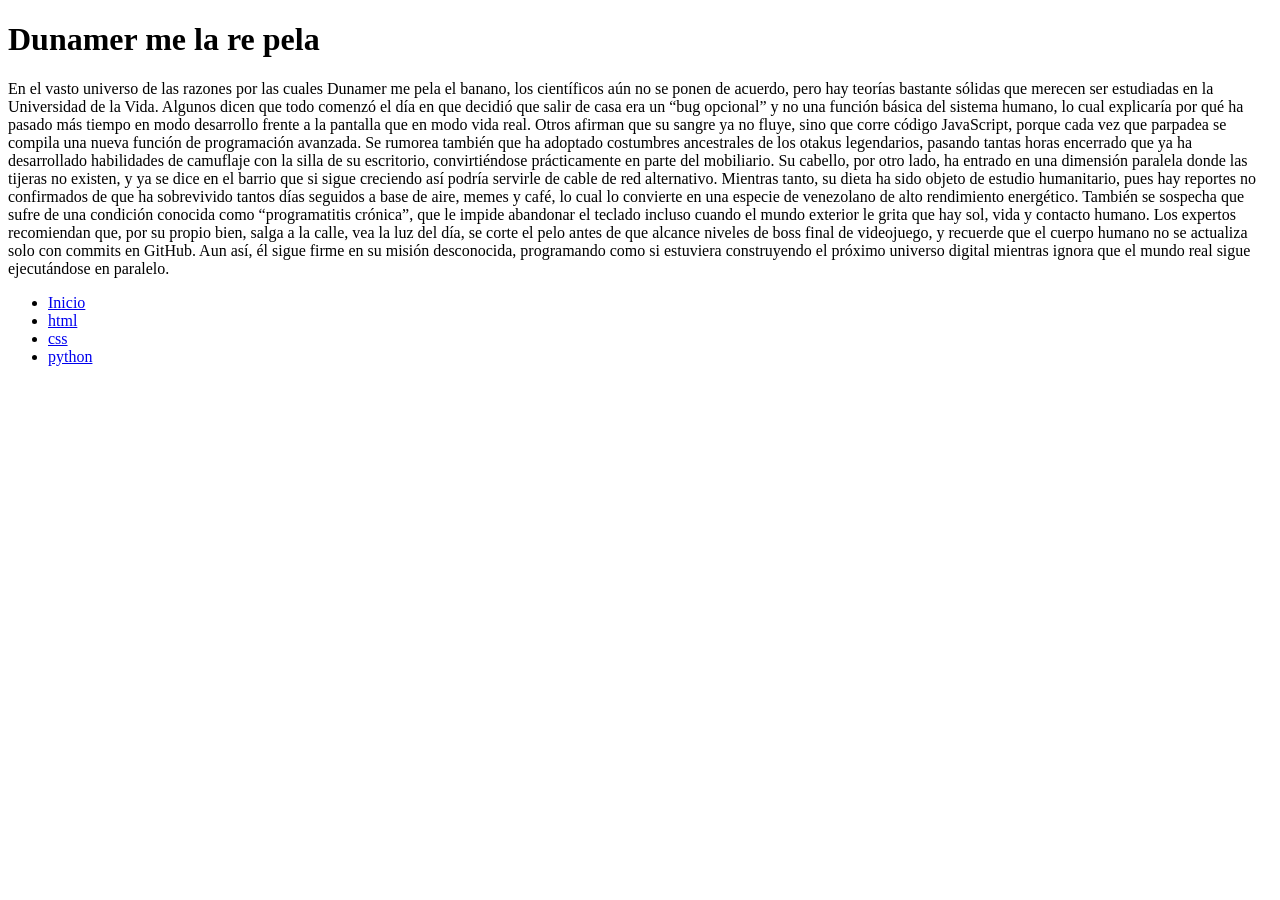
==== html/index.html @ 8e2e9a66 "agregando barra de navegacion sin css aun" ====
<!doctype html>
<html lang="en">
  <head>
    <meta charset="UTF-8" />
    <meta name="viewport" content="width=device-width, initial-scale=1.0" />
    <link rel="stylesheet" href="/document/css/style.css" />
    <title>Inicio</title>
  </head>
  <body> 
    <div id="container">

        <header>
          <h1>Dunamer me la re pela</h1>
          <p>En el vasto universo de las razones por las cuales Dunamer me pela el banano, los científicos aún no se ponen de acuerdo, pero hay teorías bastante sólidas que merecen ser estudiadas en la Universidad de la Vida. Algunos dicen que todo comenzó el día en que decidió que salir de casa era un “bug opcional” y no una función básica del sistema humano, lo cual explicaría por qué ha pasado más tiempo en modo desarrollo frente a la pantalla que en modo vida real. Otros afirman que su sangre ya no fluye, sino que corre código JavaScript, porque cada vez que parpadea se compila una nueva función de programación avanzada. Se rumorea también que ha adoptado costumbres ancestrales de los otakus legendarios, pasando tantas horas encerrado que ya ha desarrollado habilidades de camuflaje con la silla de su escritorio, convirtiéndose prácticamente en parte del mobiliario. Su cabello, por otro lado, ha entrado en una dimensión paralela donde las tijeras no existen, y ya se dice en el barrio que si sigue creciendo así podría servirle de cable de red alternativo. Mientras tanto, su dieta ha sido objeto de estudio humanitario, pues hay reportes no confirmados de que ha sobrevivido tantos días seguidos a base de aire, memes y café, lo cual lo convierte en una especie de venezolano de alto rendimiento energético. También se sospecha que sufre de una condición conocida como “programatitis crónica”, que le impide abandonar el teclado incluso cuando el mundo exterior le grita que hay sol, vida y contacto humano. Los expertos recomiendan que, por su propio bien, salga a la calle, vea la luz del día, se corte el pelo antes de que alcance niveles de boss final de videojuego, y recuerde que el cuerpo humano no se actualiza solo con commits en GitHub. Aun así, él sigue firme en su misión desconocida, programando como si estuviera construyendo el próximo universo digital mientras ignora que el mundo real sigue ejecutándose en paralelo.</p>
        </header>

        <nav>
            <ul>
                <li><a href="index.html">Inicio</a></li>
                <li><a href="html.html">html</a></li>
                <li><a href="css.html">css</a></li>
                <li><a href="python.html">python</a></li>
            </ul>

        </nav>
        
    </div>
    <main></main>
    <footer></footer>
  </body>
</html>
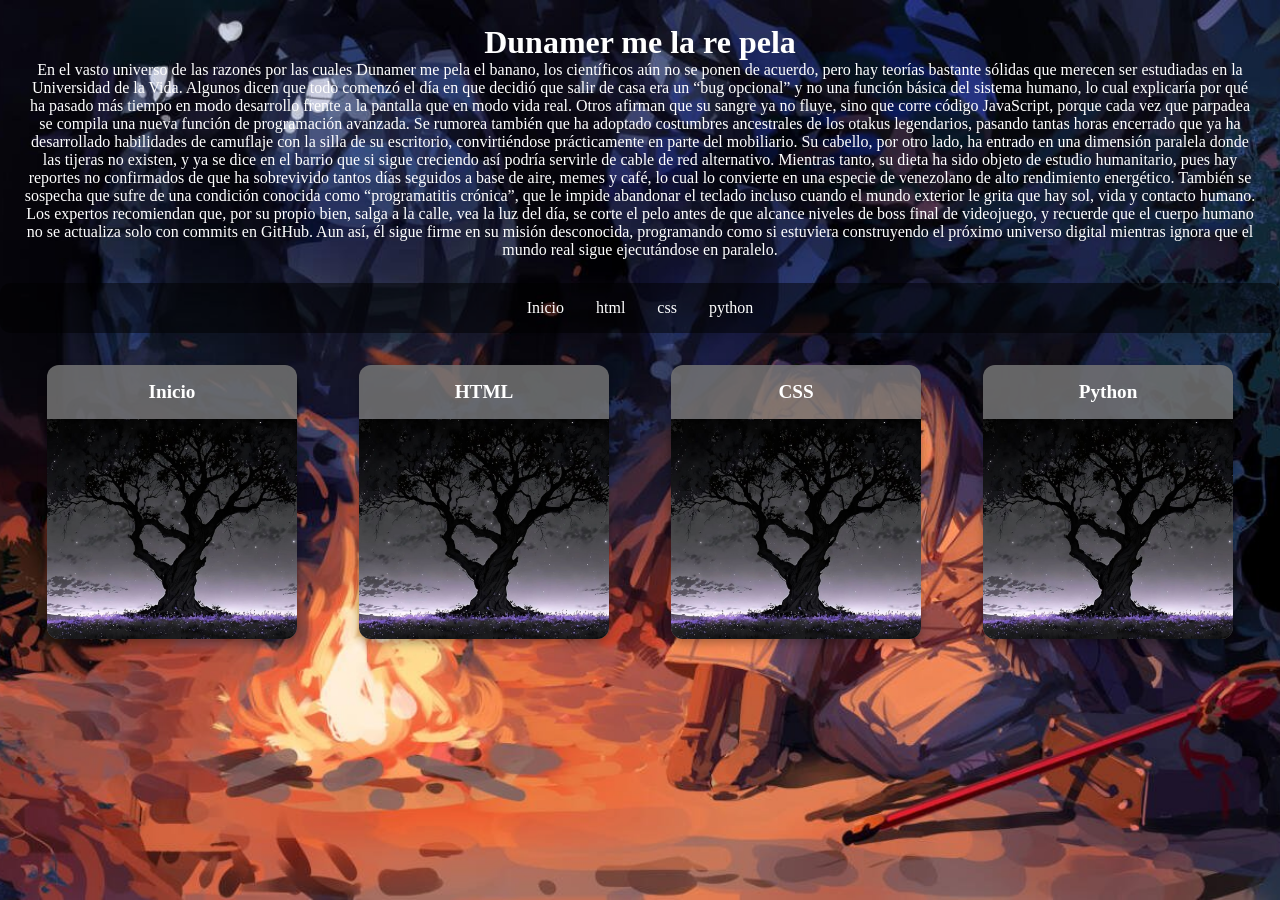
==== commit a9ba7d5e: "mejoras en index y style.css" ====
--- a/html/index.html
+++ b/html/index.html
@@ -3,29 +3,86 @@
   <head>
     <meta charset="UTF-8" />
     <meta name="viewport" content="width=device-width, initial-scale=1.0" />
-    <link rel="stylesheet" href="/document/css/style.css" />
+    <link rel="stylesheet" href="../css/style.css" />
     <title>Inicio</title>
   </head>
-  <body> 
+  <body>
     <div id="container">
+      <header>
+        <h1>Dunamer me la re pela</h1>
+        <p>
+          En el vasto universo de las razones por las cuales Dunamer me pela el
+          banano, los científicos aún no se ponen de acuerdo, pero hay teorías
+          bastante sólidas que merecen ser estudiadas en la Universidad de la
+          Vida. Algunos dicen que todo comenzó el día en que decidió que salir
+          de casa era un “bug opcional” y no una función básica del sistema
+          humano, lo cual explicaría por qué ha pasado más tiempo en modo
+          desarrollo frente a la pantalla que en modo vida real. Otros afirman
+          que su sangre ya no fluye, sino que corre código JavaScript, porque
+          cada vez que parpadea se compila una nueva función de programación
+          avanzada. Se rumorea también que ha adoptado costumbres ancestrales de
+          los otakus legendarios, pasando tantas horas encerrado que ya ha
+          desarrollado habilidades de camuflaje con la silla de su escritorio,
+          convirtiéndose prácticamente en parte del mobiliario. Su cabello, por
+          otro lado, ha entrado en una dimensión paralela donde las tijeras no
+          existen, y ya se dice en el barrio que si sigue creciendo así podría
+          servirle de cable de red alternativo. Mientras tanto, su dieta ha sido
+          objeto de estudio humanitario, pues hay reportes no confirmados de que
+          ha sobrevivido tantos días seguidos a base de aire, memes y café, lo
+          cual lo convierte en una especie de venezolano de alto rendimiento
+          energético. También se sospecha que sufre de una condición conocida
+          como “programatitis crónica”, que le impide abandonar el teclado
+          incluso cuando el mundo exterior le grita que hay sol, vida y contacto
+          humano. Los expertos recomiendan que, por su propio bien, salga a la
+          calle, vea la luz del día, se corte el pelo antes de que alcance
+          niveles de boss final de videojuego, y recuerde que el cuerpo humano
+          no se actualiza solo con commits en GitHub. Aun así, él sigue firme en
+          su misión desconocida, programando como si estuviera construyendo el
+          próximo universo digital mientras ignora que el mundo real sigue
+          ejecutándose en paralelo.
+        </p>
+      </header>
 
-        <header>
-          <h1>Dunamer me la re pela</h1>
-          <p>En el vasto universo de las razones por las cuales Dunamer me pela el banano, los científicos aún no se ponen de acuerdo, pero hay teorías bastante sólidas que merecen ser estudiadas en la Universidad de la Vida. Algunos dicen que todo comenzó el día en que decidió que salir de casa era un “bug opcional” y no una función básica del sistema humano, lo cual explicaría por qué ha pasado más tiempo en modo desarrollo frente a la pantalla que en modo vida real. Otros afirman que su sangre ya no fluye, sino que corre código JavaScript, porque cada vez que parpadea se compila una nueva función de programación avanzada. Se rumorea también que ha adoptado costumbres ancestrales de los otakus legendarios, pasando tantas horas encerrado que ya ha desarrollado habilidades de camuflaje con la silla de su escritorio, convirtiéndose prácticamente en parte del mobiliario. Su cabello, por otro lado, ha entrado en una dimensión paralela donde las tijeras no existen, y ya se dice en el barrio que si sigue creciendo así podría servirle de cable de red alternativo. Mientras tanto, su dieta ha sido objeto de estudio humanitario, pues hay reportes no confirmados de que ha sobrevivido tantos días seguidos a base de aire, memes y café, lo cual lo convierte en una especie de venezolano de alto rendimiento energético. También se sospecha que sufre de una condición conocida como “programatitis crónica”, que le impide abandonar el teclado incluso cuando el mundo exterior le grita que hay sol, vida y contacto humano. Los expertos recomiendan que, por su propio bien, salga a la calle, vea la luz del día, se corte el pelo antes de que alcance niveles de boss final de videojuego, y recuerde que el cuerpo humano no se actualiza solo con commits en GitHub. Aun así, él sigue firme en su misión desconocida, programando como si estuviera construyendo el próximo universo digital mientras ignora que el mundo real sigue ejecutándose en paralelo.</p>
-        </header>
+      <nav>
+        <ul>
+          <li><a href="index.html">Inicio</a></li>
+          <li><a href="html.html">html</a></li>
+          <li><a href="css.html">css</a></li>
+          <li><a href="python.html">python</a></li>
+        </ul>
+      </nav>
+    </div>
+   <main class="container">
+  
+  <div class="card">
+    <p><b>Inicio</b></p>
+    <a href="index.html">
+      <img src="../assets/fondo.jpeg" alt="Inicio" />
+    </a>
+  </div>
 
-        <nav>
-            <ul>
-                <li><a href="index.html">Inicio</a></li>
-                <li><a href="html.html">html</a></li>
-                <li><a href="css.html">css</a></li>
-                <li><a href="python.html">python</a></li>
-            </ul>
+  <div class="card">
+    <p><b>HTML</b></p>
+    <a href="html.html">
+      <img src="../assets/fondo.jpeg" alt="html" />
+    </a>
+  </div>
 
-        </nav>
-        
-    </div>
-    <main></main>
+  <div class="card">
+    <p><b>CSS</b></p>
+    <a href="css.html">
+      <img src="../assets/fondo.jpeg" alt="css" />
+    </a>
+  </div>
+
+  <div class="card">
+    <p><b>Python</b></p>
+    <a href="python.html">
+      <img src="../assets/fondo.jpeg" alt="python" />
+    </a>
+  </div>
+
+</main>
     <footer></footer>
   </body>
 </html>
--- a/css/style.css
+++ b/css/style.css
@@ -0,0 +1,145 @@
+* {
+  margin: 0;
+  padding: 0;
+  box-sizing: border-box;
+}
+
+body {
+  min-height: 100vh;
+  font-family: 'Times New Roman', Times, serif;
+  color: white;
+
+  background-image: url('../assets/frieren3.jpg');
+  background-size: cover;
+  background-position: center;
+  background-repeat: no-repeat;
+  background-attachment: fixed;
+  display: flex;
+  flex-direction: column;
+}
+header {
+  width: 100%;
+  padding: 1.5rem;
+  text-align: center;
+}
+nav {
+  width: 100%;
+  background: rgba(0, 0, 0, 0.5);
+  padding: 1rem;
+  border-radius: 10px;
+}
+
+nav ul {
+  list-style: none;
+  display: flex;
+  justify-content: center;
+  align-items: center;
+  gap: 2rem;
+  flex-wrap: wrap;
+}
+nav ul li a {
+  text-decoration: none;
+  color: white;
+  font-size: 1rem;
+  transition: 0.3s;
+}
+
+nav ul li a:hover {
+  color: #00bfff;
+}
+
+/* CONTAINER */
+.container {
+  width: 100%;
+  padding: 2rem;
+  display: grid;
+  grid-template-columns: repeat(auto-fit, minmax(220px, 1fr));
+  gap: 2rem;
+  justify-items: center;
+}
+
+.card {
+  width: 100%;
+  max-width: 250px;
+
+  background-color: rgba(116, 116, 116, 0.85);
+
+  border-radius: 12px;
+  overflow: hidden;
+
+  box-shadow: 0 4px 10px rgba(0, 0, 0, 0.3);
+
+  transition:
+    transform 0.3s ease,
+    box-shadow 0.3s ease;
+}
+.card:hover {
+  transform: translateY(-5px);
+  box-shadow: 0 8px 18px rgba(0, 0, 0, 0.4);
+}
+.card p {
+  text-align: center;
+  padding: 1rem;
+  font-size: 1.2rem;
+}
+
+.card img {
+  width: 100%;
+  height: 220px;
+  object-fit: cover;
+  display: block;
+}
+@media (max-width: 768px) {
+  header {
+    padding: 1rem;
+  }
+
+  nav ul {
+    gap: 1rem;
+  }
+
+  nav ul li a {
+    font-size: 0.95rem;
+  }
+
+  .container {
+    padding: 1rem;
+    gap: 1.5rem;
+  }
+
+  .card img {
+    height: 180px;
+  }
+}
+
+@media (max-width: 480px) {
+  body {
+    background-position: top;
+  }
+
+  nav ul {
+    flex-direction: column;
+    gap: 0.8rem;
+  }
+
+  nav ul li a {
+    font-size: 1rem;
+  }
+
+  .container {
+    grid-template-columns: 1fr;
+    padding: 1rem;
+  }
+
+  .card {
+    max-width: 100%;
+  }
+
+  .card p {
+    font-size: 1rem;
+  }
+
+  .card img {
+    height: 200px;
+  }
+}
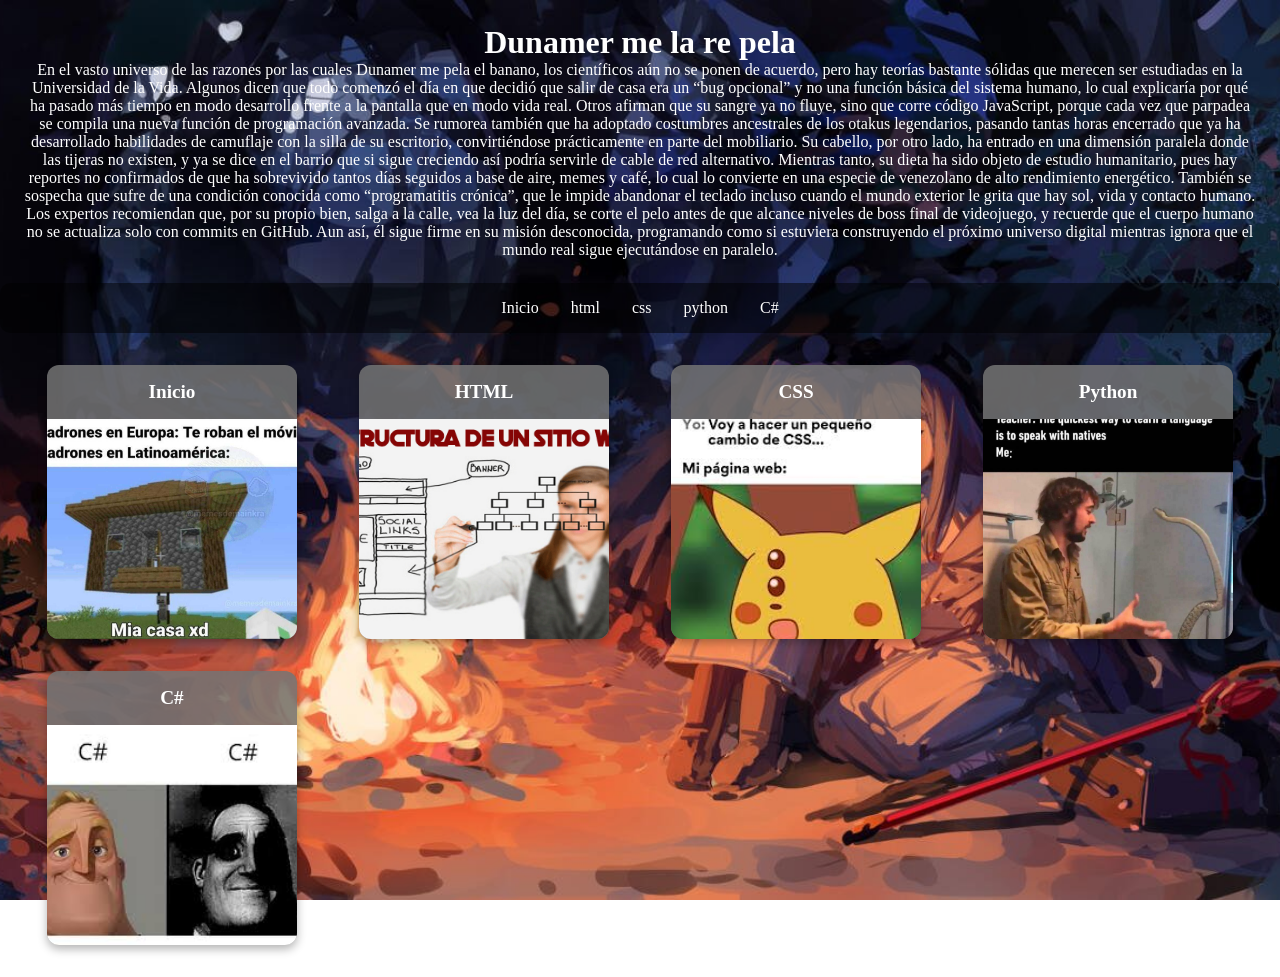
==== commit 835176c4: "se implemento animaciones y mejoras en el nav index" ====
--- a/html/index.html
+++ b/html/index.html
@@ -49,40 +49,46 @@
           <li><a href="html.html">html</a></li>
           <li><a href="css.html">css</a></li>
           <li><a href="python.html">python</a></li>
+          <li><a href="cshar.html">C#</a></li>
         </ul>
       </nav>
     </div>
-   <main class="container">
-  
-  <div class="card">
-    <p><b>Inicio</b></p>
-    <a href="index.html">
-      <img src="../assets/fondo.jpeg" alt="Inicio" />
-    </a>
-  </div>
+    <main class="container">
+      <div class="card">
+        <p><b>Inicio</b></p>
+        <a href="index.html">
+          <img src="../assets/inicio.jpeg" alt="Inicio" />
+        </a>
+      </div>
+      <div class="card">
+        <p><b>HTML</b></p>
+        <a href="html.html">
+          <img src="../assets/html.jpg" alt="html" />
+        </a>
+      </div>
 
-  <div class="card">
-    <p><b>HTML</b></p>
-    <a href="html.html">
-      <img src="../assets/fondo.jpeg" alt="html" />
-    </a>
-  </div>
+      <div class="card">
+        <p><b>CSS</b></p>
+        <a href="css.html">
+          <img src="../assets/css.jpg" alt="css" />
+        </a>
+      </div>
 
-  <div class="card">
-    <p><b>CSS</b></p>
-    <a href="css.html">
-      <img src="../assets/fondo.jpeg" alt="css" />
-    </a>
-  </div>
+      <div class="card">
+        <p><b>Python</b></p>
+        <a href="python.html">
+          <img src="../assets/python.jpg" alt="python" />
+        </a>
+      </div>
 
-  <div class="card">
-    <p><b>Python</b></p>
-    <a href="python.html">
-      <img src="../assets/fondo.jpeg" alt="python" />
-    </a>
-  </div>
-
-</main>
+      <div class="card">
+        <p><b>C#</b></p>
+        <a href="cshar.html">
+          <img src="../assets/cshar.jpg" alt="cshar" />
+        </a>
+      </div>
+      
+    </main>
     <footer></footer>
   </body>
 </html>
--- a/css/style.css
+++ b/css/style.css
@@ -47,8 +47,6 @@
 nav ul li a:hover {
   color: #00bfff;
 }
-
-/* CONTAINER */
 .container {
   width: 100%;
   padding: 2rem;
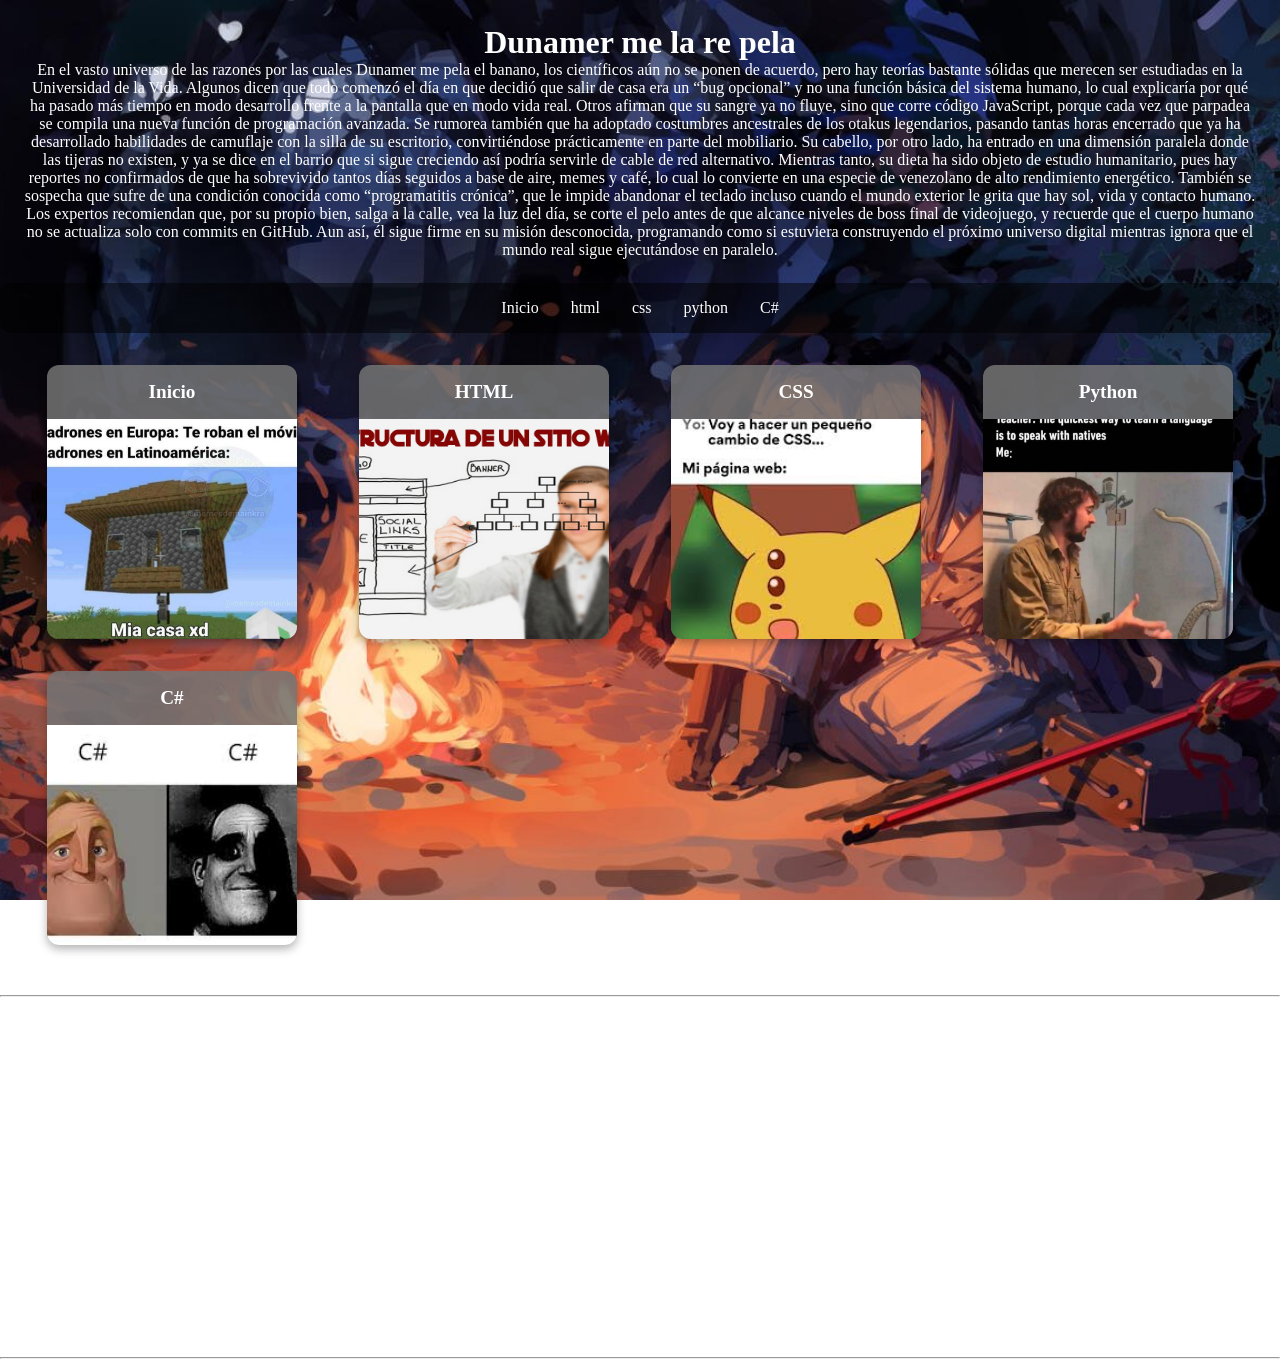
==== commit cbb9edab: "No lo se" ====
--- a/html/index.html
+++ b/html/index.html
@@ -6,6 +6,7 @@
     <link rel="stylesheet" href="../css/style.css" />
     <title>Inicio</title>
   </head>
+
   <body>
     <div id="container">
       <header>
@@ -87,8 +88,61 @@
           <img src="../assets/cshar.jpg" alt="cshar" />
         </a>
       </div>
-      
     </main>
+    <br />
+    <hr />
+    <div class="quotes">
+      <blockquote>“La intenté conquistar… pero no sé Java.”</blockquote>
+
+      <blockquote>
+        “Mi relación más estable es con Visual Studio Code.”
+      </blockquote>
+
+      <blockquote>“Toco más teclas que pasto.”</blockquote>
+
+      <blockquote>“No salgo porque el deploy depende de mí.”</blockquote>
+
+      <blockquote>“Ella pidió atención… pero estaba en producción.”</blockquote>
+
+      <blockquote>“Programo tanto que ya sudo café.”</blockquote>
+
+      <blockquote>“Tengo más commits que conversaciones femeninas.”</blockquote>
+
+      <blockquote>“Mi higiene mental depende de que compile.”</blockquote>
+
+      <blockquote>“Le dije ‘hola’ y me respondió 404.”</blockquote>
+
+      <blockquote>“No tengo ansiedad, tengo JavaScript.”</blockquote>
+
+      <blockquote>“Mi cuarto ya cuenta como servidor dedicado.”</blockquote>
+
+      <blockquote>“Mi dieta: café, bugs y decisiones horribles.”</blockquote>
+
+      <blockquote>“La luz del sol me da lag.”</blockquote>
+
+      <blockquote>
+        “El único framework estable es mi inestabilidad emocional.”
+      </blockquote>
+
+      <blockquote>
+        “Tengo más ramas en Git que estabilidad en la vida.”
+      </blockquote>
+
+      <blockquote>“Ella quería flores… le hice un CRUD.”</blockquote>
+
+      <blockquote>“Soy full stack: frontend, backend y decepción.”</blockquote>
+
+      <blockquote>“No estoy solo, tengo 37 pestañas abiertas.”</blockquote>
+
+      <blockquote>
+        “Mi evento social favorito es que no haya reunión.”
+      </blockquote>
+
+      <blockquote>
+        “No necesito terapia, necesito que deje de fallar CSS.”
+      </blockquote>
+    </div>
+    <hr />
     <footer></footer>
   </body>
 </html>
